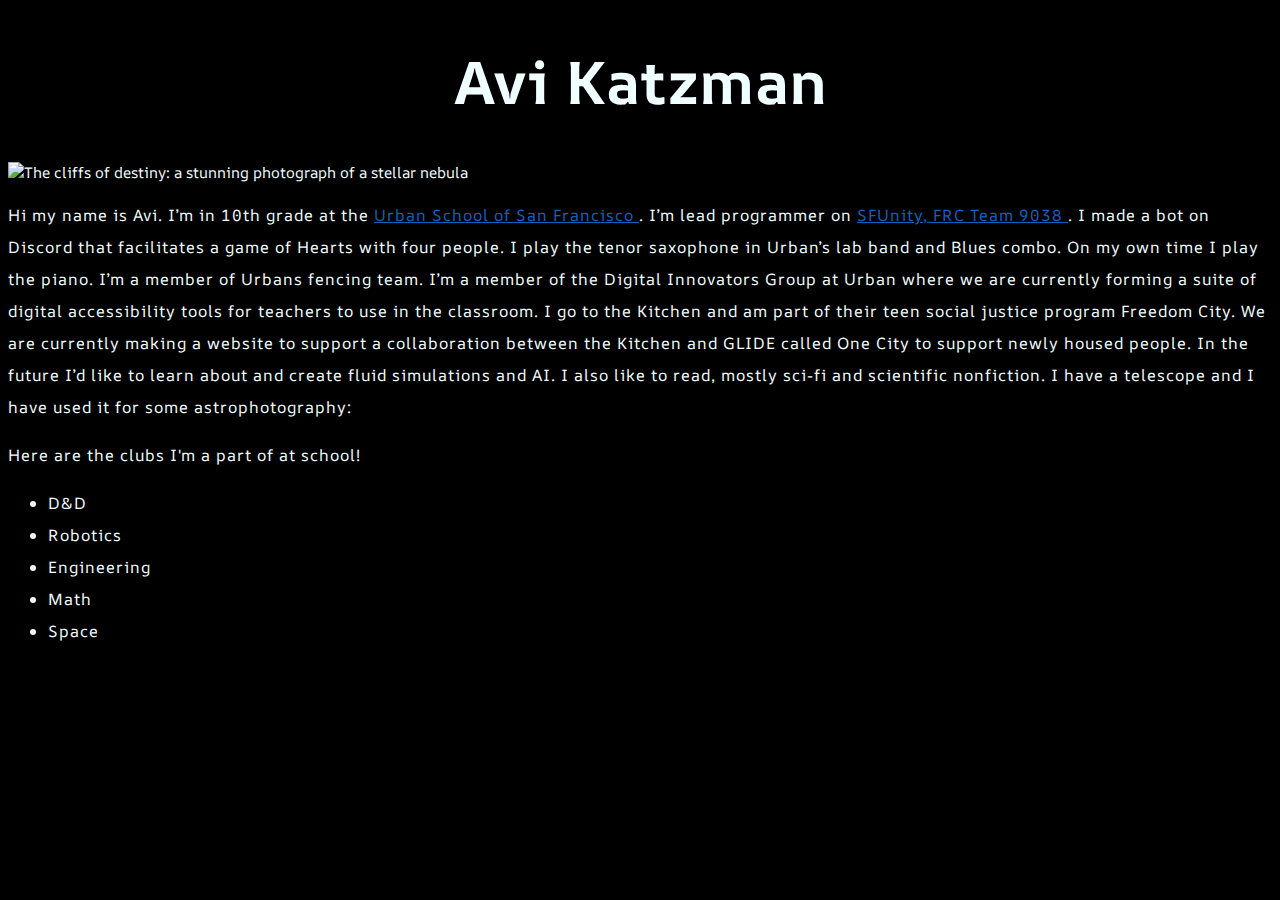
==== index.html @ c200f39d "added styling for banners" ====
<!doctype html>
<html lang="en-US">
    <head>
        <meta charset="utf-8" />
        <meta name="viewport" content="width=device-width" />
        <title>My Website</title>
        <link href="styles/style.css" rel="stylesheet" />
        <link href="https://fonts.googleapis.com/css?family=AR+One+Sans" rel="stylesheet" />
    </head>
    <body>
        <h1>Avi Katzman</h1>

        <img src="images/space-banner.jpeg" alt="The cliffs of destiny: a stunning photograph of a stellar nebula" 
             class="banner"/>
                                                                                                            <!-- For security reasons -->
        <p>Hi my name is Avi. I’m in 10th grade at the <a href="https://www.urbanschool.org/" target="_blank" rel="noopener noreferrer">
            Urban School of San Francisco
        </a>. I’m lead programmer on <a href="https://www.sfunityrobotics.com/" target="_blank" rel="noopener noreferrer">
            SFUnity, FRC Team 9038
        </a>. I made a bot on Discord that facilitates a game of Hearts with four people. I play the tenor saxophone in Urban’s
        lab band and Blues combo. On my own time I play the piano. I’m a member of Urbans fencing team. I’m a member of the
        Digital Innovators Group at Urban where we are currently forming a suite of digital accessibility tools for teachers to
        use in the classroom. I go to the Kitchen and am part of their teen social justice program Freedom City. We are
        currently making a website to support a collaboration between the Kitchen and GLIDE called One City to support newly
        housed people. In the future I’d like to learn about and create fluid simulations and AI. I also like to read, mostly
        sci-fi and scientific nonfiction. I have a telescope and I have used it for some astrophotography:</p>
        
        <p>Here are the clubs I'm a part of at school!</p>
        
        <ul>
            <li>D&D</li>
            <li>Robotics</li>
            <li>Engineering</li>
            <li>Math</li>
            <li>Space</li>
        </ul>

    </body>
</html>
---- styles/style.css ----
html {
    font-size: 15px;
    font-family: "AR One Sans", sans-serif;
    background-color: black;
    color:azure;
}

h1 {
    font-size: 60px;
    text-align: center;
}

p,
li {
    font-size: 16px;
    line-height: 2;
    letter-spacing: 1px;
}

a {
    color: #1262C3;
}

a:hover {
    color: rgb(0, 195, 185);
}

.banner {
    width: 100%;
}
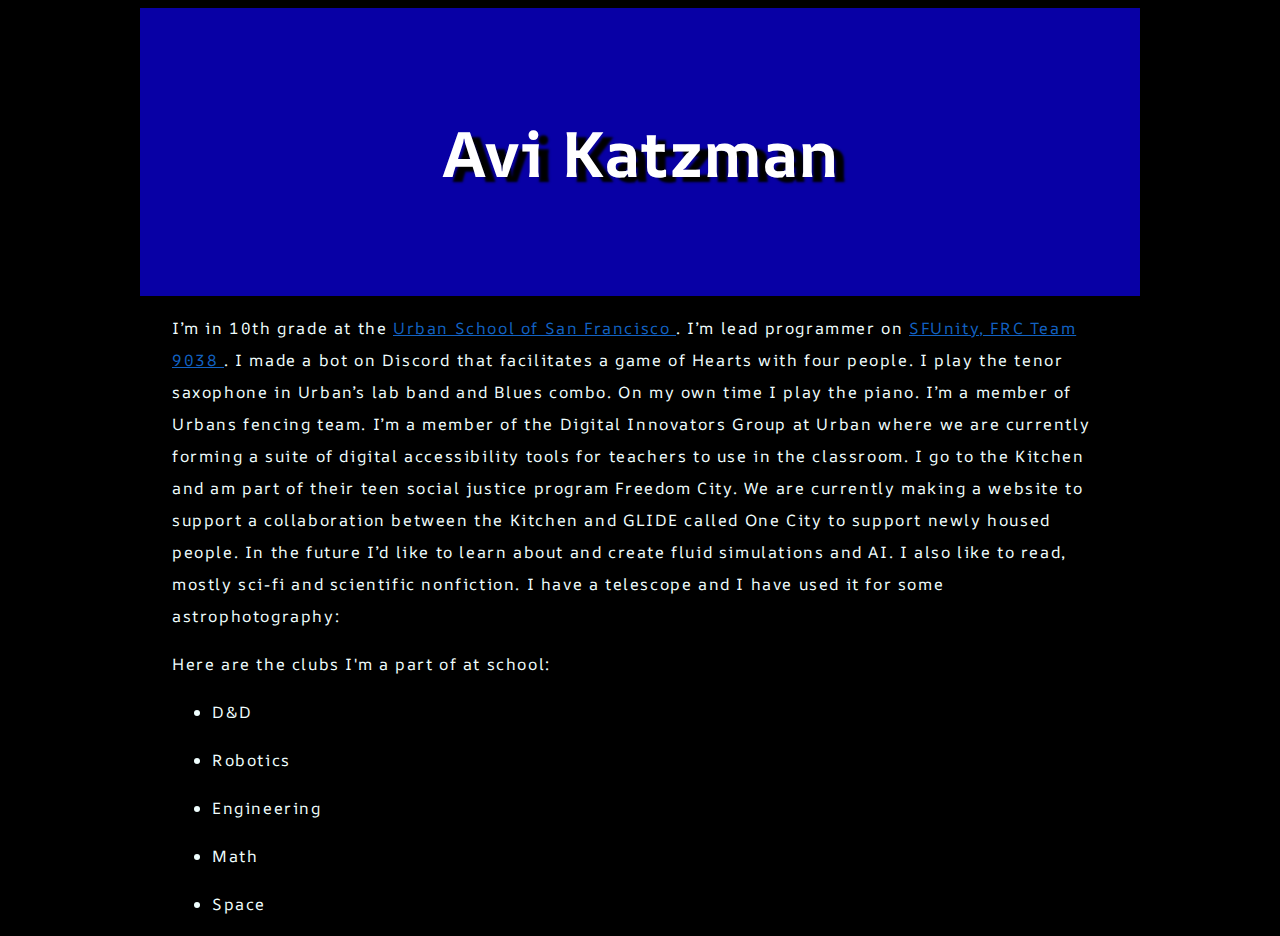
==== commit 2e83d8fe: "minor changes" ====
--- a/index.html
+++ b/index.html
@@ -8,32 +8,30 @@
         <link href="https://fonts.googleapis.com/css?family=AR+One+Sans" rel="stylesheet" />
     </head>
     <body>
-        <h1>Avi Katzman</h1>
-
-        <img src="images/space-banner.jpeg" alt="The cliffs of destiny: a stunning photograph of a stellar nebula" 
-             class="banner"/>
-                                                                                                            <!-- For security reasons -->
-        <p>Hi my name is Avi. I’m in 10th grade at the <a href="https://www.urbanschool.org/" target="_blank" rel="noopener noreferrer">
-            Urban School of San Francisco
-        </a>. I’m lead programmer on <a href="https://www.sfunityrobotics.com/" target="_blank" rel="noopener noreferrer">
-            SFUnity, FRC Team 9038
-        </a>. I made a bot on Discord that facilitates a game of Hearts with four people. I play the tenor saxophone in Urban’s
-        lab band and Blues combo. On my own time I play the piano. I’m a member of Urbans fencing team. I’m a member of the
-        Digital Innovators Group at Urban where we are currently forming a suite of digital accessibility tools for teachers to
-        use in the classroom. I go to the Kitchen and am part of their teen social justice program Freedom City. We are
-        currently making a website to support a collaboration between the Kitchen and GLIDE called One City to support newly
-        housed people. In the future I’d like to learn about and create fluid simulations and AI. I also like to read, mostly
-        sci-fi and scientific nonfiction. I have a telescope and I have used it for some astrophotography:</p>
-        
-        <p>Here are the clubs I'm a part of at school!</p>
-        
-        <ul>
-            <li>D&D</li>
-            <li>Robotics</li>
-            <li>Engineering</li>
-            <li>Math</li>
-            <li>Space</li>
-        </ul>
-
+        <div style="max-width: 1000px; margin: 0 auto;">
+            <h1 class="main-heading">Avi Katzman</h1>
+                                                                                                                <!-- For security reasons -->
+            <p>I’m in 10th grade at the <a href="https://www.urbanschool.org/" target="_blank" rel="noopener noreferrer">
+                Urban School of San Francisco
+            </a>. I’m lead programmer on <a href="https://www.sfunityrobotics.com/" target="_blank" rel="noopener noreferrer">
+                SFUnity, FRC Team 9038
+            </a>. I made a bot on Discord that facilitates a game of Hearts with four people. I play the tenor saxophone in Urban’s
+            lab band and Blues combo. On my own time I play the piano. I’m a member of Urbans fencing team. I’m a member of the
+            Digital Innovators Group at Urban where we are currently forming a suite of digital accessibility tools for teachers to
+            use in the classroom. I go to the Kitchen and am part of their teen social justice program Freedom City. We are
+            currently making a website to support a collaboration between the Kitchen and GLIDE called One City to support newly
+            housed people. In the future I’d like to learn about and create fluid simulations and AI. I also like to read, mostly
+            sci-fi and scientific nonfiction. I have a telescope and I have used it for some astrophotography:</p>
+            
+            <p>Here are the clubs I'm a part of at school:</p>
+            
+            <ul>
+                <li>D&D</li>
+                <li>Robotics</li>
+                <li>Engineering</li>
+                <li>Math</li>
+                <li>Space</li>
+            </ul>
+        </div>
     </body>
 </html>--- a/styles/style.css
+++ b/styles/style.css
@@ -1,20 +1,33 @@
 html {
-    font-size: 15px;
+    font-size: 1rem;
     font-family: "AR One Sans", sans-serif;
     background-color: black;
     color:azure;
 }
 
-h1 {
-    font-size: 60px;
+.main-heading {
+    font-size: 4rem;
     text-align: center;
+    display: flex;
+    align-items: center;
+    justify-content: center;
+    padding: 1rem;
+    background-size: cover;
+    background-image: url("https://mrtinker64.github.io/images/space-banner.jpeg");
+    background-position: center;
+    background-color: #0800a5;
+    margin: 0 auto;
+    height: 16rem;
+    color: rgb(255, 255, 255);
+    text-shadow: 10px 5px 2.5px rgb(0, 0, 0);
 }
 
 p,
 li {
-    font-size: 16px;
-    line-height: 2;
-    letter-spacing: 1px;
+    font-size: 1rem;
+    line-height: 2rem;
+    letter-spacing: 0.1rem;
+    margin: 1rem 2rem;
 }
 
 a {
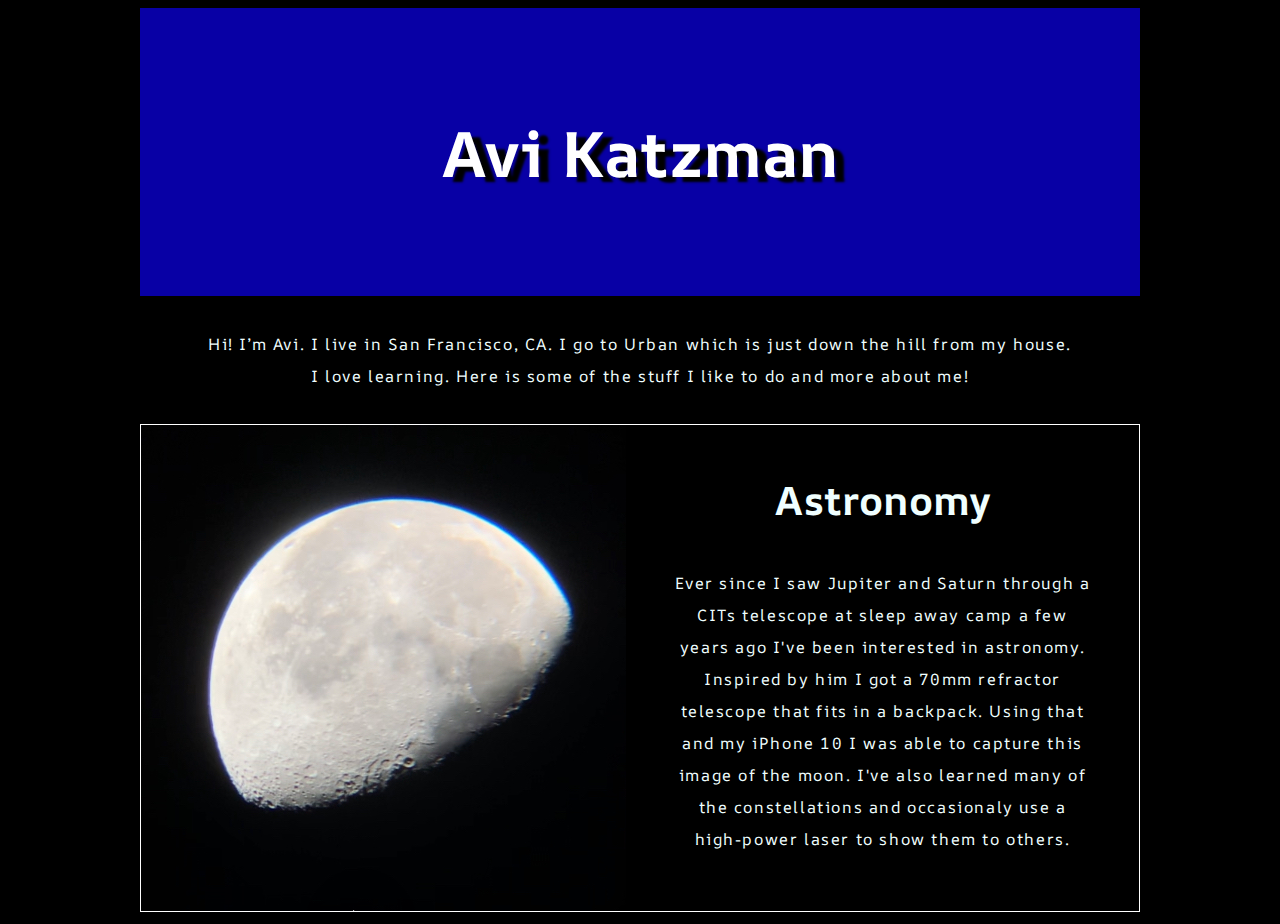
==== commit 3c069e26: "Made first text with image element!" ====
--- a/index.html
+++ b/index.html
@@ -10,28 +10,18 @@
     <body>
         <div style="max-width: 1000px; margin: 0 auto;">
             <h1 class="main-heading">Avi Katzman</h1>
-                                                                                                                <!-- For security reasons -->
-            <p>I’m in 10th grade at the <a href="https://www.urbanschool.org/" target="_blank" rel="noopener noreferrer">
-                Urban School of San Francisco
-            </a>. I’m lead programmer on <a href="https://www.sfunityrobotics.com/" target="_blank" rel="noopener noreferrer">
-                SFUnity, FRC Team 9038
-            </a>. I made a bot on Discord that facilitates a game of Hearts with four people. I play the tenor saxophone in Urban’s
-            lab band and Blues combo. On my own time I play the piano. I’m a member of Urbans fencing team. I’m a member of the
-            Digital Innovators Group at Urban where we are currently forming a suite of digital accessibility tools for teachers to
-            use in the classroom. I go to the Kitchen and am part of their teen social justice program Freedom City. We are
-            currently making a website to support a collaboration between the Kitchen and GLIDE called One City to support newly
-            housed people. In the future I’d like to learn about and create fluid simulations and AI. I also like to read, mostly
-            sci-fi and scientific nonfiction. I have a telescope and I have used it for some astrophotography:</p>
-            
-            <p>Here are the clubs I'm a part of at school:</p>
-            
-            <ul>
-                <li>D&D</li>
-                <li>Robotics</li>
-                <li>Engineering</li>
-                <li>Math</li>
-                <li>Space</li>
-            </ul>
+
+            <p >Hi! I’m Avi. I live in San Francisco, CA. I go to Urban which is just down the hill from my house. I love learning. Here is some of the stuff I like to do and more about me!</p>
+
+            <div class="image-with-text">
+                <img src="images/The-Moon.jpg" alt="Beautiful picture of a waxing gibbous moon" />
+                <section>
+                    <h2>Astronomy</h2>
+                    <p>Ever since I saw Jupiter and Saturn through a CITs telescope at sleep away camp a few years ago I've been interested in astronomy. 
+                        Inspired by him I got a 70mm refractor telescope that fits in a backpack. Using that and my iPhone 10 I was able to capture this image of the moon.
+                        I've also learned many of the constellations and occasionaly use a high-power laser to show them to others.</p>
+                </section>
+            </div>
         </div>
     </body>
 </html>--- a/styles/style.css
+++ b/styles/style.css
@@ -22,6 +22,42 @@
     text-shadow: 10px 5px 2.5px rgb(0, 0, 0);
 }
 
+h1 + p {
+    margin: 2rem 4rem;
+    text-align: center;
+}
+
+.image-with-text h2 {
+    font-size: 2.5rem;
+    text-align: center;
+    padding: 1rem 1rem;
+    margin: 0 0;
+    display: inherit;
+}
+
+.image-with-text p {
+    text-align: center;
+    padding: 0 3rem;
+    margin: 1.5rem 0;
+    display: inherit;
+}
+
+.image-with-text img {
+    display: inherit;
+    align-items: center;
+    justify-content: center;
+    align-self: center;
+}
+
+.image-with-text section {
+    align-self: center;
+}
+
+.image-with-text {
+    display: inline-flex;
+    border: 0.1rem solid white;
+}
+
 p,
 li {
     font-size: 1rem;
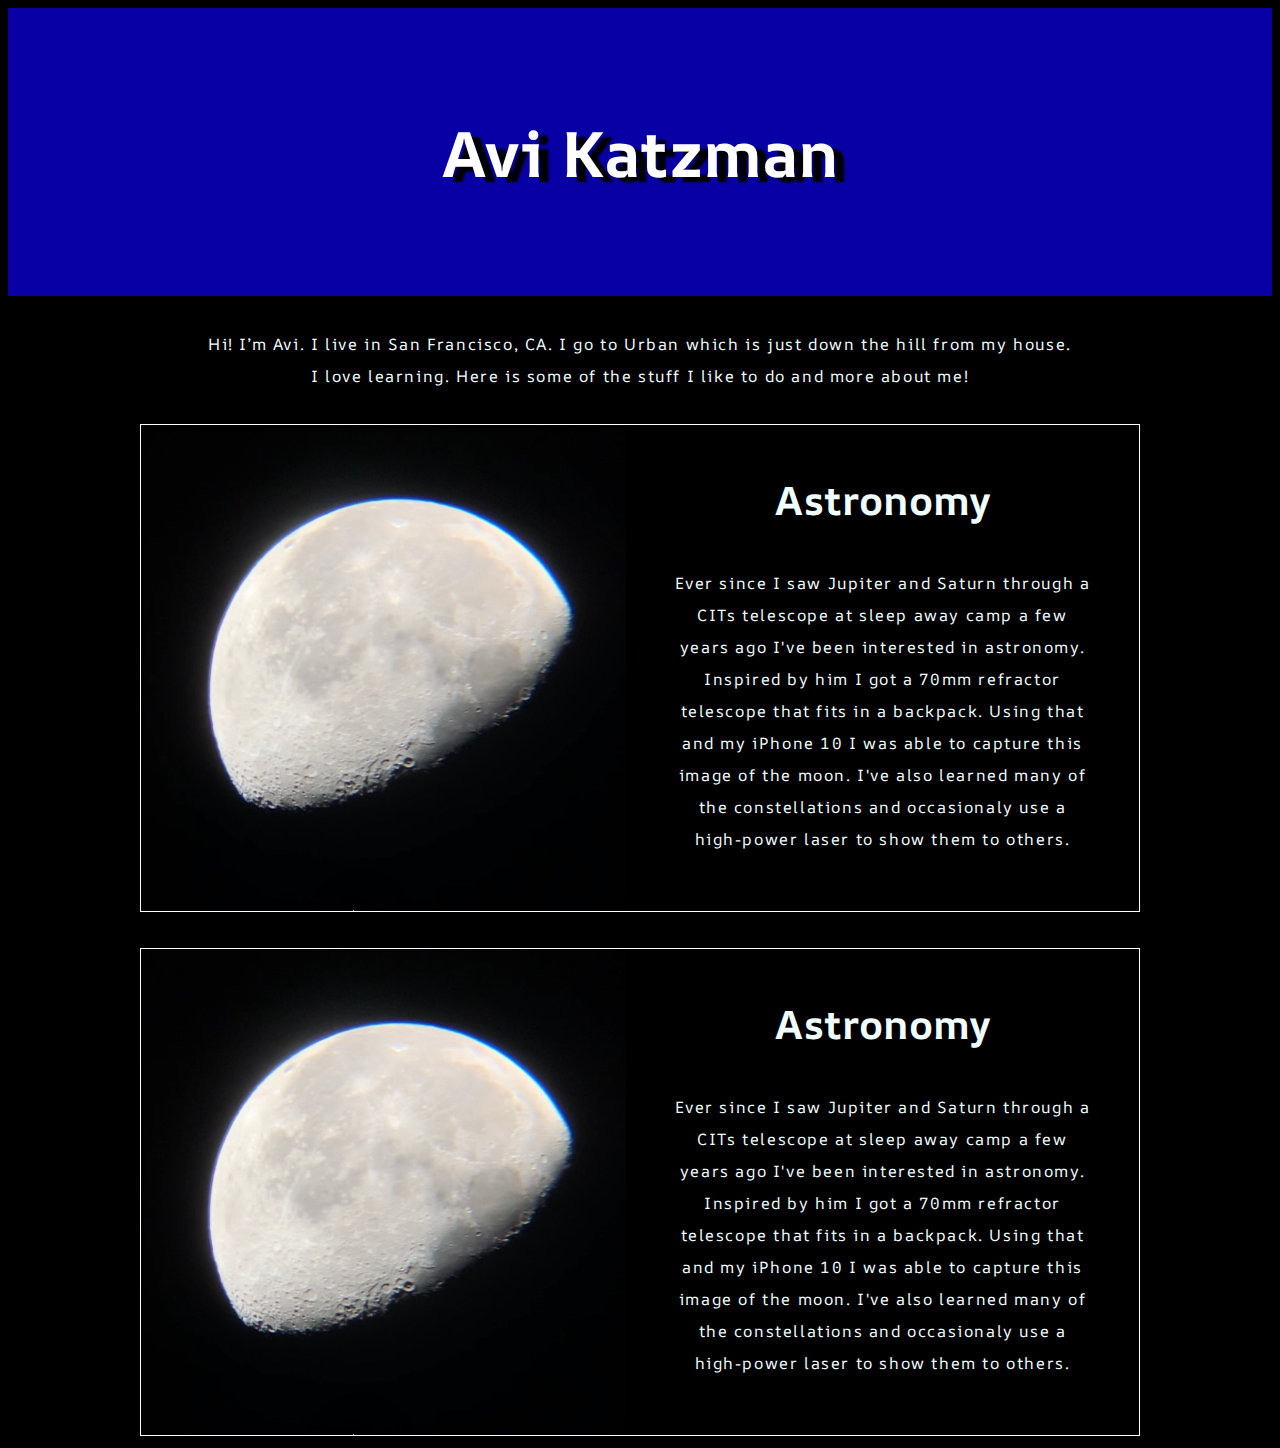
==== commit 4e7f5c2c: "Added margins to the main page but made banner 100%" ====
--- a/index.html
+++ b/index.html
@@ -8,10 +8,21 @@
         <link href="https://fonts.googleapis.com/css?family=AR+One+Sans" rel="stylesheet" />
     </head>
     <body>
-        <div style="max-width: 1000px; margin: 0 auto;">
+        <div style="margin: 0 auto;">
             <h1 class="main-heading">Avi Katzman</h1>
 
-            <p >Hi! I’m Avi. I live in San Francisco, CA. I go to Urban which is just down the hill from my house. I love learning. Here is some of the stuff I like to do and more about me!</p>
+            <main>
+                <p id="first-p">Hi! I’m Avi. I live in San Francisco, CA. I go to Urban which is just down the hill from my house. I love learning. Here is some of the stuff I like to do and more about me!</p>
+
+                <div class="image-with-text">
+                    <img src="images/The-Moon.jpg" alt="Beautiful picture of a waxing gibbous moon" />
+                    <section>
+                        <h2>Astronomy</h2>
+                        <p>Ever since I saw Jupiter and Saturn through a CITs telescope at sleep away camp a few years ago I've been interested in astronomy. 
+                            Inspired by him I got a 70mm refractor telescope that fits in a backpack. Using that and my iPhone 10 I was able to capture this image of the moon.
+                            I've also learned many of the constellations and occasionaly use a high-power laser to show them to others.</p>
+                    </section>
+                </div>
 
             <div class="image-with-text">
                 <img src="images/The-Moon.jpg" alt="Beautiful picture of a waxing gibbous moon" />
@@ -22,6 +33,9 @@
                         I've also learned many of the constellations and occasionaly use a high-power laser to show them to others.</p>
                 </section>
             </div>
+            </main>
+
+            <footer></footer>
         </div>
     </body>
 </html>--- a/styles/style.css
+++ b/styles/style.css
@@ -3,6 +3,27 @@
     font-family: "AR One Sans", sans-serif;
     background-color: black;
     color:azure;
+}
+
+p,
+li {
+    font-size: 1rem;
+    line-height: 2rem;
+    letter-spacing: 0.1rem;
+    margin: 1rem 2rem;
+}
+
+a {
+    color: #1262C3;
+}
+
+a:hover {
+    color: rgb(0, 195, 185);
+}
+
+main {
+    max-width: 1000px;
+    margin: auto;
 }
 
 .main-heading {
@@ -22,9 +43,18 @@
     text-shadow: 10px 5px 2.5px rgb(0, 0, 0);
 }
 
-h1 + p {
+#first-p {
     margin: 2rem 4rem;
     text-align: center;
+}
+
+.image-with-text {
+    display: inline-flex;
+    border: 0.1rem solid white;
+}
+
+.image-with-text section {
+    align-self: center;
 }
 
 .image-with-text h2 {
@@ -49,31 +79,6 @@
     align-self: center;
 }
 
-.image-with-text section {
-    align-self: center;
-}
-
-.image-with-text {
-    display: inline-flex;
-    border: 0.1rem solid white;
-}
-
-p,
-li {
-    font-size: 1rem;
-    line-height: 2rem;
-    letter-spacing: 0.1rem;
-    margin: 1rem 2rem;
-}
-
-a {
-    color: #1262C3;
-}
-
-a:hover {
-    color: rgb(0, 195, 185);
-}
-
-.banner {
-    width: 100%;
+.image-with-text+.image-with-text {
+    margin-top: 2rem;
 }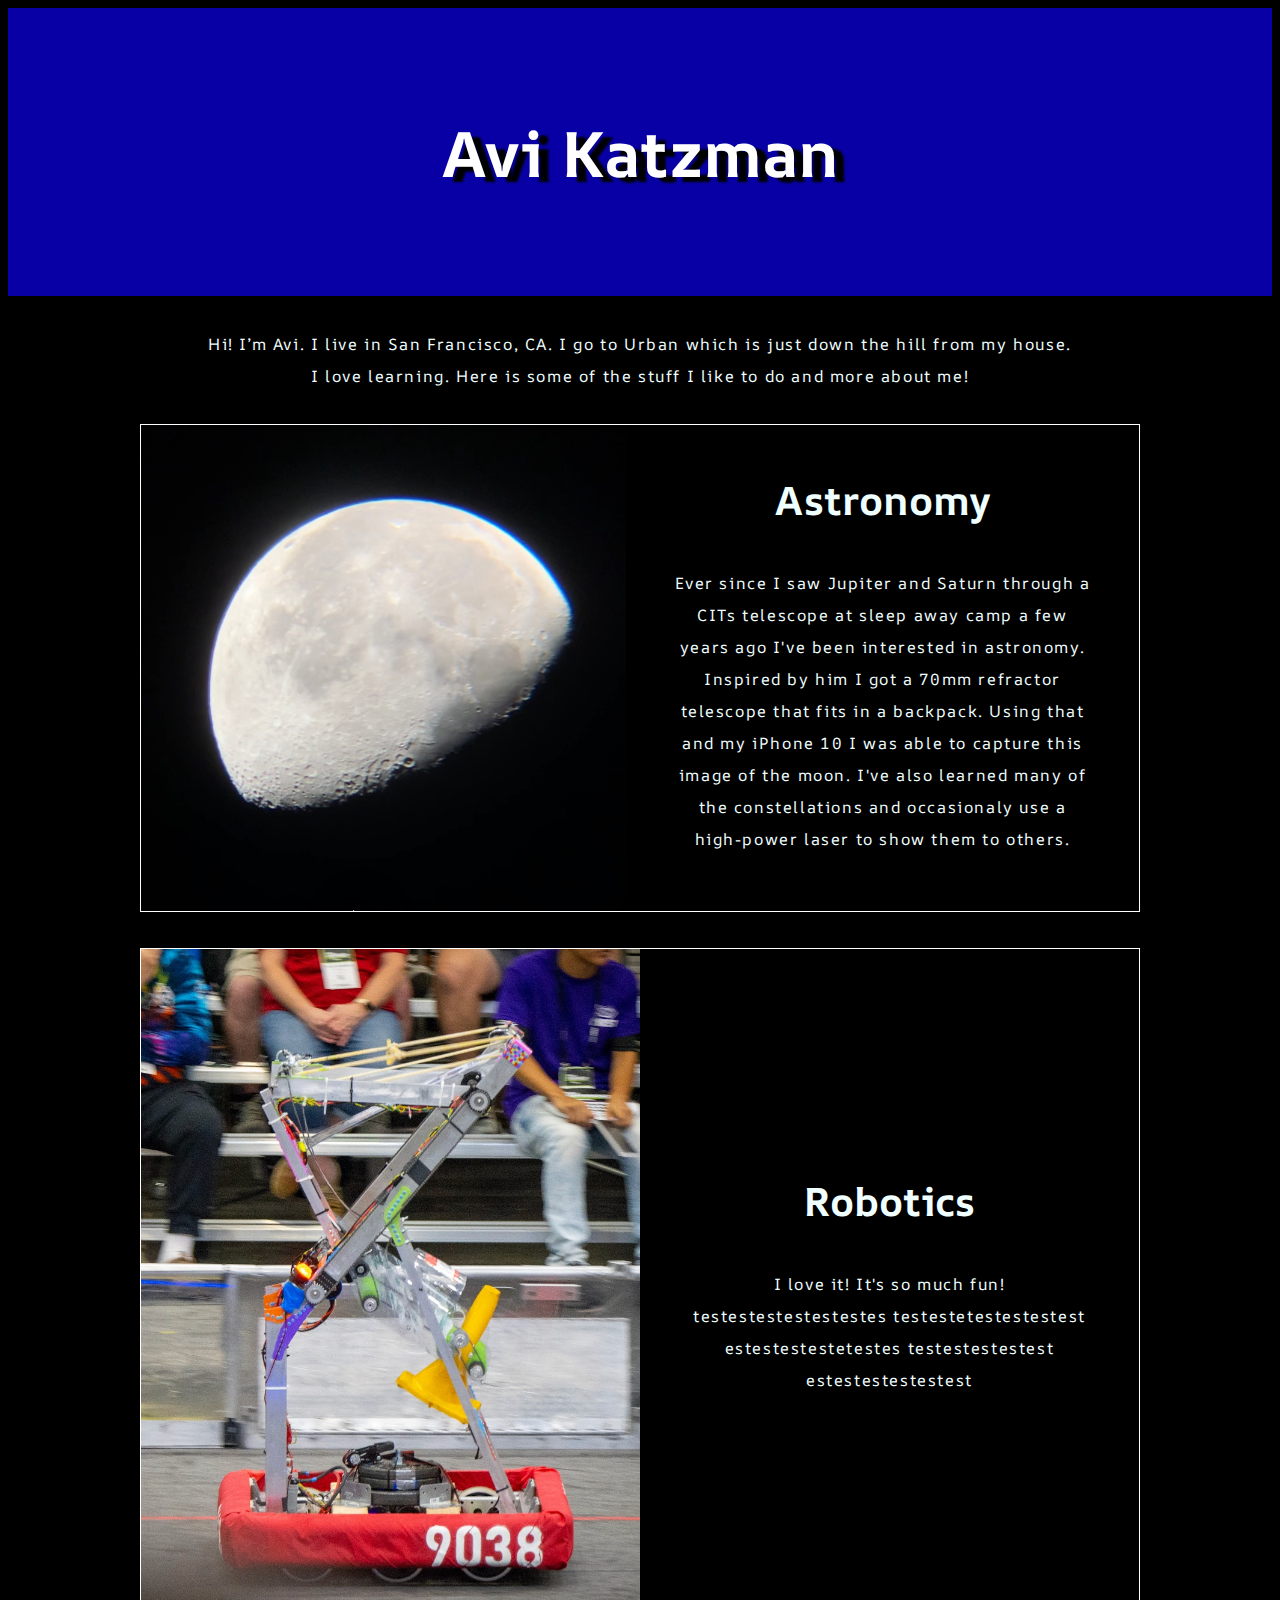
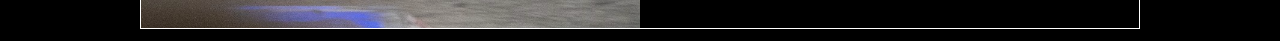
==== commit 7cfc507e: "Added robotics secition" ====
--- a/index.html
+++ b/index.html
@@ -24,15 +24,13 @@
                     </section>
                 </div>
 
-            <div class="image-with-text">
-                <img src="images/The-Moon.jpg" alt="Beautiful picture of a waxing gibbous moon" />
-                <section>
-                    <h2>Astronomy</h2>
-                    <p>Ever since I saw Jupiter and Saturn through a CITs telescope at sleep away camp a few years ago I've been interested in astronomy. 
-                        Inspired by him I got a 70mm refractor telescope that fits in a backpack. Using that and my iPhone 10 I was able to capture this image of the moon.
-                        I've also learned many of the constellations and occasionaly use a high-power laser to show them to others.</p>
-                </section>
-            </div>
+                <div class="image-with-text">
+                    <img src="images/Karl.png" alt="Cinematic shot of a large barebones robot with a red bumper carrying a yellow cone" />
+                    <section>
+                        <h2>Robotics</h2>
+                        <p>I love it! It's  so much fun! testestestestestestes testestetestestestest estestestestetestes testestestestest estestestestestest</p>
+                    </section>
+                </div>
             </main>
 
             <footer></footer>
--- a/styles/style.css
+++ b/styles/style.css
@@ -77,6 +77,7 @@
     align-items: center;
     justify-content: center;
     align-self: center;
+    max-width: 50%;
 }
 
 .image-with-text+.image-with-text {
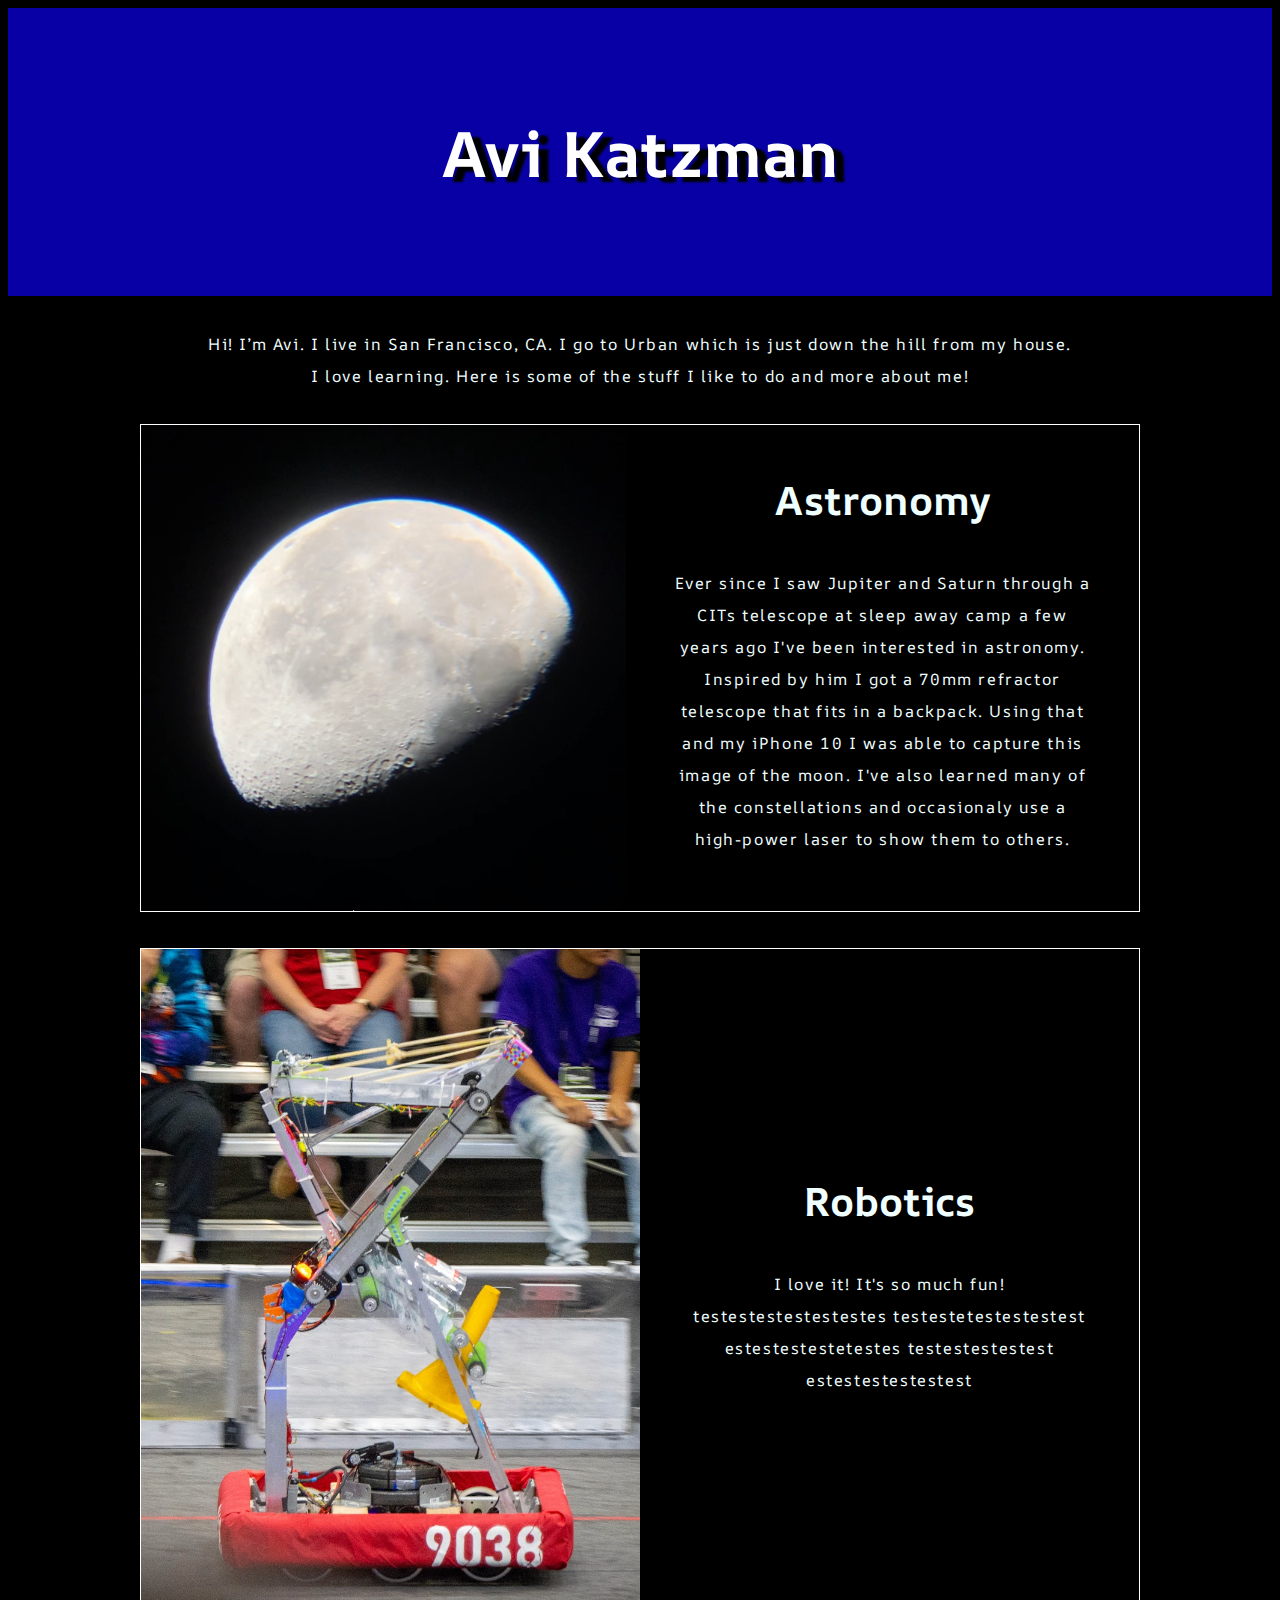
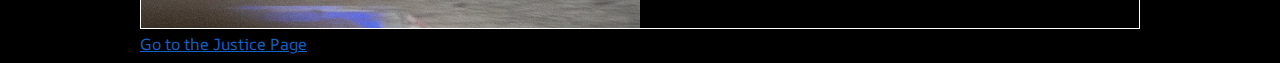
==== commit adb98de0: "added some titles" ====
--- a/index.html
+++ b/index.html
@@ -3,7 +3,7 @@
     <head>
         <meta charset="utf-8" />
         <meta name="viewport" content="width=device-width" />
-        <title>My Website</title>
+        <title>About Me</title>
         <link href="styles/style.css" rel="stylesheet" />
         <link href="https://fonts.googleapis.com/css?family=AR+One+Sans" rel="stylesheet" />
     </head>
@@ -15,7 +15,7 @@
                 <p id="first-p">Hi! I’m Avi. I live in San Francisco, CA. I go to Urban which is just down the hill from my house. I love learning. Here is some of the stuff I like to do and more about me!</p>
 
                 <div class="image-with-text">
-                    <img src="images/The-Moon.jpg" alt="Beautiful picture of a waxing gibbous moon" />
+                    <img src="images/The-Moon.jpg" alt="Beautiful picture of a waxing gibbous moon" title="Mooooooooooooooon!!!"/>
                     <section>
                         <h2>Astronomy</h2>
                         <p>Ever since I saw Jupiter and Saturn through a CITs telescope at sleep away camp a few years ago I've been interested in astronomy. 
@@ -31,6 +31,7 @@
                         <p>I love it! It's  so much fun! testestestestestestes testestetestestestest estestestestetestes testestestestest estestestestestest</p>
                     </section>
                 </div>
+                <a href="justice.html">Go to the Justice Page</a>
             </main>
 
             <footer></footer>
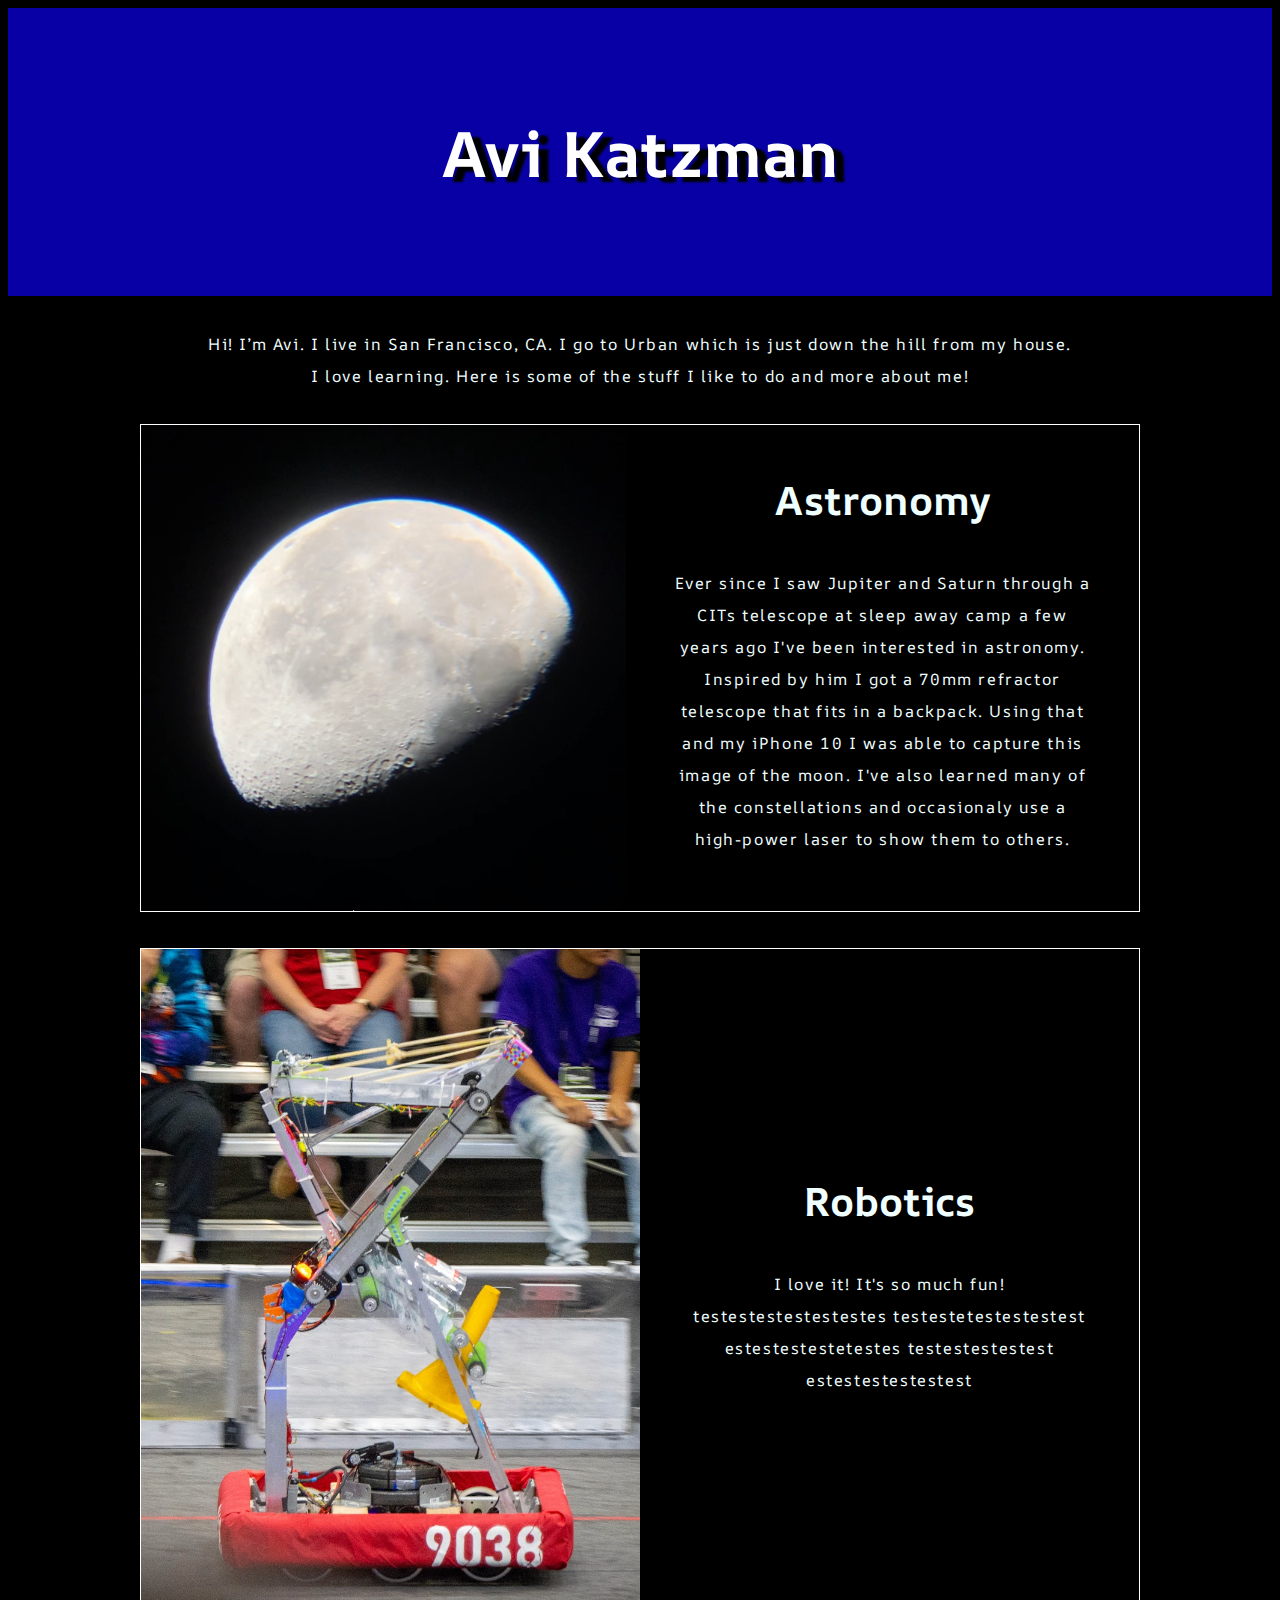
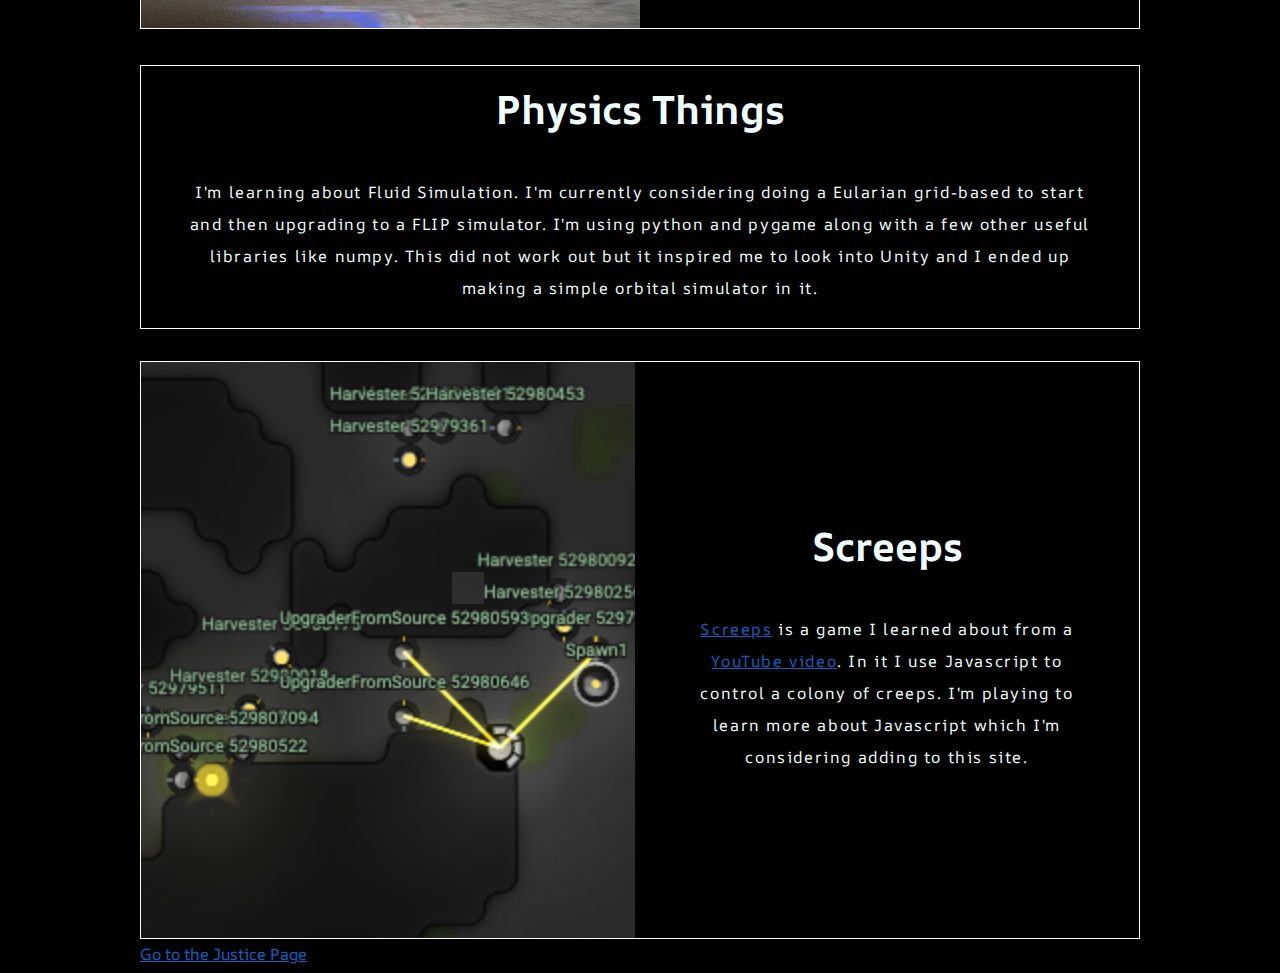
==== commit bd1a678e: "added some personal updates" ====
--- a/index.html
+++ b/index.html
@@ -1,40 +1,73 @@
 <!doctype html>
 <html lang="en-US">
-    <head>
-        <meta charset="utf-8" />
-        <meta name="viewport" content="width=device-width" />
-        <title>About Me</title>
-        <link href="styles/style.css" rel="stylesheet" />
-        <link href="https://fonts.googleapis.com/css?family=AR+One+Sans" rel="stylesheet" />
-    </head>
-    <body>
-        <div style="margin: 0 auto;">
-            <h1 class="main-heading">Avi Katzman</h1>
 
-            <main>
-                <p id="first-p">Hi! I’m Avi. I live in San Francisco, CA. I go to Urban which is just down the hill from my house. I love learning. Here is some of the stuff I like to do and more about me!</p>
+<head>
+    <meta charset="utf-8" />
+    <meta name="viewport" content="width=device-width" />
+    <title>About Me</title>
+    <link href="styles/style.css" rel="stylesheet" />
+    <link href="https://fonts.googleapis.com/css?family=AR+One+Sans" rel="stylesheet" />
+</head>
 
-                <div class="image-with-text">
-                    <img src="images/The-Moon.jpg" alt="Beautiful picture of a waxing gibbous moon" title="Mooooooooooooooon!!!"/>
-                    <section>
-                        <h2>Astronomy</h2>
-                        <p>Ever since I saw Jupiter and Saturn through a CITs telescope at sleep away camp a few years ago I've been interested in astronomy. 
-                            Inspired by him I got a 70mm refractor telescope that fits in a backpack. Using that and my iPhone 10 I was able to capture this image of the moon.
-                            I've also learned many of the constellations and occasionaly use a high-power laser to show them to others.</p>
-                    </section>
-                </div>
+<body>
+    <div style="margin: 0 auto;">
+        <h1 class="main-heading">Avi Katzman</h1>
 
-                <div class="image-with-text">
-                    <img src="images/Karl.png" alt="Cinematic shot of a large barebones robot with a red bumper carrying a yellow cone" />
-                    <section>
-                        <h2>Robotics</h2>
-                        <p>I love it! It's  so much fun! testestestestestestes testestetestestestest estestestestetestes testestestestest estestestestestest</p>
-                    </section>
-                </div>
-                <a href="justice.html">Go to the Justice Page</a>
-            </main>
+        <main>
+            <p id="first-p">Hi! I’m Avi. I live in San Francisco, CA. I go to Urban which is just down the hill from my
+                house. I love learning. Here is some of the stuff I like to do and more about me!</p>
 
-            <footer></footer>
-        </div>
-    </body>
+            <div class="image-with-text">
+                <img src="images/The-Moon.jpg" alt="Beautiful picture of a waxing gibbous moon"
+                    title="Mooooooooooooooon!!!" />
+                <section>
+                    <h2>Astronomy</h2>
+                    <p>Ever since I saw Jupiter and Saturn through a CITs telescope at sleep away camp a few years ago
+                        I've been interested in astronomy.
+                        Inspired by him I got a 70mm refractor telescope that fits in a backpack. Using that and my
+                        iPhone 10 I was able to capture this image of the moon.
+                        I've also learned many of the constellations and occasionaly use a high-power laser to show them
+                        to others.</p>
+                </section>
+            </div>
+
+            <div class="image-with-text">
+                <img src="images/Karl.png"
+                    alt="Cinematic shot of a large barebones robot with a red bumper carrying a yellow cone" />
+                <section>
+                    <h2>Robotics</h2>
+                    <p>I love it! It's so much fun! testestestestestestes testestetestestestest estestestestetestes
+                        testestestestest estestestestestest</p>
+                </section>
+            </div>
+
+            <div class="image-with-text">
+                <section>
+                    <h2>Physics Things</h2>
+                    <p>I'm learning about Fluid Simulation. I'm currently considering doing a Eularian grid-based to
+                        start and then
+                        upgrading to a FLIP simulator. I'm using python and pygame along with a few other useful
+                        libraries like numpy. This did not work out but it inspired me to look into Unity and I ended up
+                        making a simple orbital simulator in it.</p>
+                </section>
+            </div>
+
+            <div class="image-with-text">
+                <img src="images/screeps-colony.png" alt="An image of my screeps colony, full of hardworking creeps." />
+                <section>
+                    <h2>Screeps</h2>
+                    <p><a href="https://screeps.com/">Screeps</a> is a game I learned about from a <a
+                            href="https://youtu.be/A8SythA_P_U?si=XzrAq7j-C-_ayEwo">YouTube video</a>. In it I use
+                        Javascript to control a
+                        colony of creeps. I'm playing to learn more about Javascript which I'm considering adding to
+                        this site.</p>
+                </section>
+            </div>
+            <a href="justice.html">Go to the Justice Page</a>
+        </main>
+
+        <footer></footer>
+    </div>
+</body>
+
 </html>